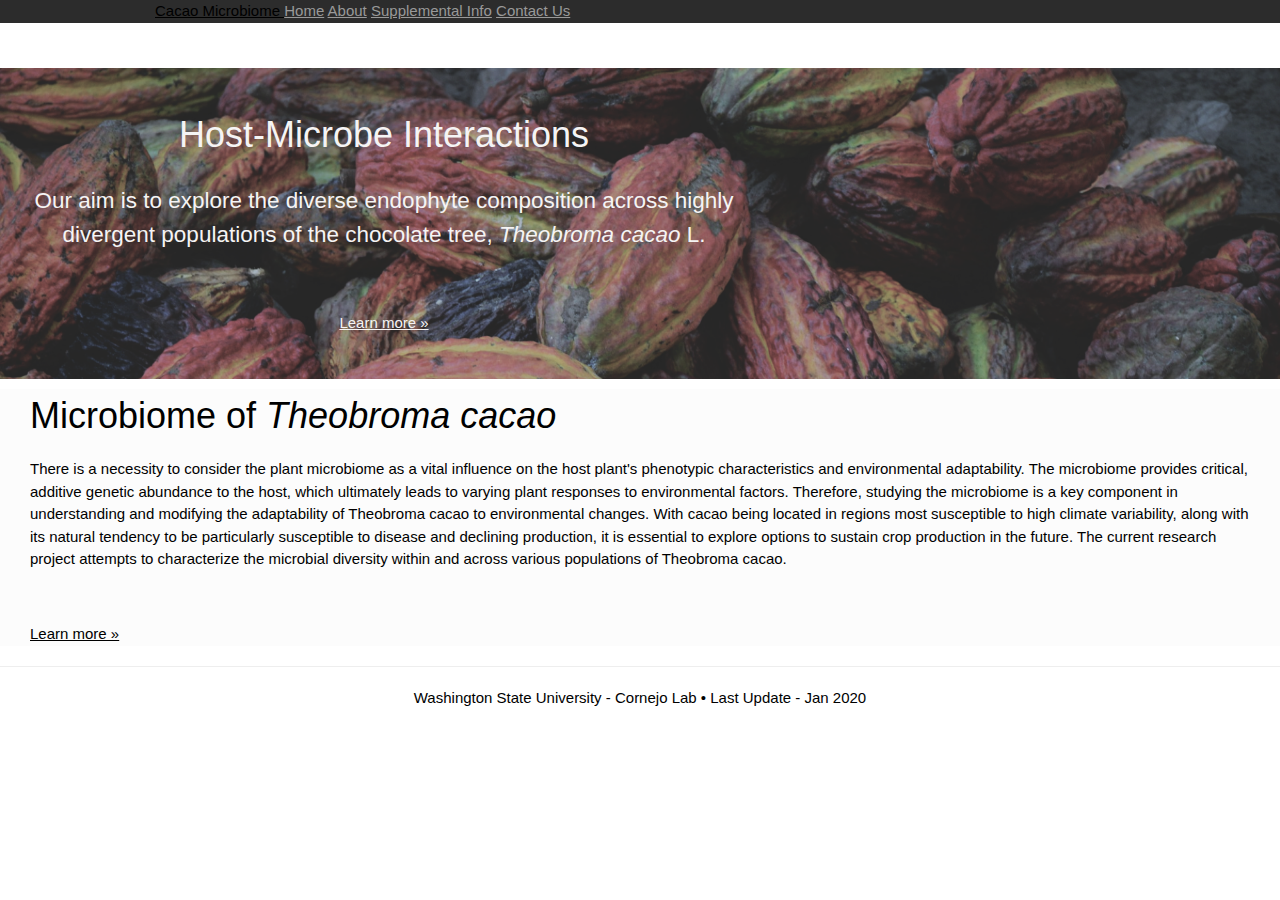
==== index.html @ 72ea558d "Added more people to the researcher page" ====
<!DOCTYPE html>

<html lang="en">
  <head>
    <meta charset="utf-8">
    <link rel="icon" href="CSS/icon.png">
    <title>Cacao Microbiome</title>

	<!-- W3 School Template for slideshow -->
<meta name="viewport" content="width=device-width, initial-scale=1">
<link rel="stylesheet" href="https://www.w3schools.com/w3css/4/w3.css">
    <!-- Bootstrap core CSS -->
<link href="/docs/4.2/dist/css/bootstrap.min.css" rel="stylesheet" integrity="sha384-GJzZqFGwb1QTTN6wy59ffF1BuGJpLSa9DkKMp0DgiMDm4iYMj70gZWKYbI706tWS" crossorigin="anonymous">
<link rel="stylesheet" href="https://stackpath.bootstrapcdn.com/bootstrap/4.2.1/css/bootstrap.min.css" integrity="sha384-GJzZqFGwb1QTTN6wy59ffF1BuGJpLSa9DkKMp0DgiMDm4iYMj70gZWKYbI706tWS" crossorigin="anonymous">

	<!-- Custom CSS -->
<link rel="stylesheet" type="text/css" href="CSS/style.css">

    <style>
      .bd-placeholder-img {
        font-size: 1.125rem;
        text-anchor: middle;
      }

      @media (min-width: 768px) {
        .bd-placeholder-img-lg {
          font-size: 3.5rem;
        }
      }
    </style>
    <!-- Custom styles for this template -->
    <link href="jumbotron.css" rel="stylesheet">
  </head>
  <body>


     <nav class="navbar navbar-dark fixed-top site-header">
      <div class="container container2">

         <a class="navbar-brand" href="#">Cacao Microbiome
         </a>
         <a class="nav-link" href="/Research/">Home</a>

         <a class="nav-link" href="/Research/about.html">About</a>

         <a class="nav-link" href="/Research/supplement.html">Supplemental Info</a>

         <a class="nav-link" href="/Research/contact.html">Contact Us</a>
    </div>
  </nav>   

<main role="main">

  <!-- Main jumbotron for a primary marketing message or call to action -->
  <div class="jumbotron container3">
    <div class="container homeText container1"><center>
      <h1 class="display-3">Host-Microbe Interactions</h1>
      <p class="homeText2">Our aim is to explore the diverse endophyte composition across highly divergent populations of the chocolate tree, <em>Theobroma cacao</em> L.
      </p><br>
      <p><a class="btn btn-dark btn-lg" href="/Research/about.html" role="button">Learn more &raquo;</a></p>
    </center>
    </div>
  </div>
    <div class="container">
      <div class="jumbotron description m2">
        <div class="container">
          <h1 class="display-3">Microbiome of <em>Theobroma cacao</em></h1>
          <p>There is a necessity to consider the plant microbiome as a vital influence on the host plant's phenotypic characteristics and environmental adaptability. The microbiome provides critical, additive genetic abundance to the host, which ultimately leads to varying plant responses to environmental factors. Therefore, studying the microbiome is a key component in understanding and modifying the adaptability of Theobroma cacao to environmental changes. With cacao being located in regions most susceptible to high climate variability, along with its natural tendency to be particularly susceptible to disease and declining production, it is essential to explore options to sustain crop production in the future. The current research project attempts to characterize the microbial diversity within and across various populations of Theobroma cacao.
      </p><br>
      
      <p><a class="btn btn-dark btn-lg" href="/Research/about.html" role="button">Learn more &raquo;</a></p>
      </div>
    </div>
   </div> 
</main>
<hr>
	<footer class="container">
			<p><center>  Washington State University - Cornejo Lab 	&bull; 	  Last Update - Jan 2020</center></p>
	</footer>

	</body>
</html>
---- CSS/style.css ----
.container1 {
	padding: 2rem;
	margin-top: 3rem;
	max-width: 60%;
}

.container2 {
    padding-right: 15px;
    padding-left: 15px;
    margin-right: auto;
    margin-left: auto;
    max-width: 1000px;
}

.container3 {
    background-image: url('cacao.png');
    background-repeat: no-repeat;
    background-size: cover;
    height: 50%;
	max-width: 100%;
}

.homeText {
	color: #F5F4F4;
}

.homeText2 {
	font-size: 1.5em;
}


.container4 {
    background: linear-gradient(-45deg, #f7774f, #c43f16, #d58523, #f0cd46);
    background-size: 400% 400%;
    animation: gradient 15s ease infinite;
}

@keyframes gradient {
    0% {
        background-position: 0% 50%;
    }
    50% {
        background-position: 100% 50%;
    }
    100% {
        background-position: 0% 50%;
    }
}


.navbar {
	background-color: #2C2C2C;
}

.nav-link {
	color: #999;
    transition: ease-in-out color .15s;
    padding-bottom: .5;
    padding-top: .5;
}

.nav-link:hover {
	color: #F5F4F4;
}


.description {
	padding-right: 2em;
	padding-left: 2em;
}

.jumbo1 {
    background-color: #f8f9fa;
	overflow: hidden!important;
}

.m1 {
	margin: 15px;
}

.m2 {
	background-color: #FCFCFC;
}

.m3 {
	margin-top: 3em;
}

.head2 {
	font-size: 3rem;
    font-weight: 300;
}

.head3 {
	font-size: 2rem;
    font-weight: 300;
    padding-left: 1.5em;
}
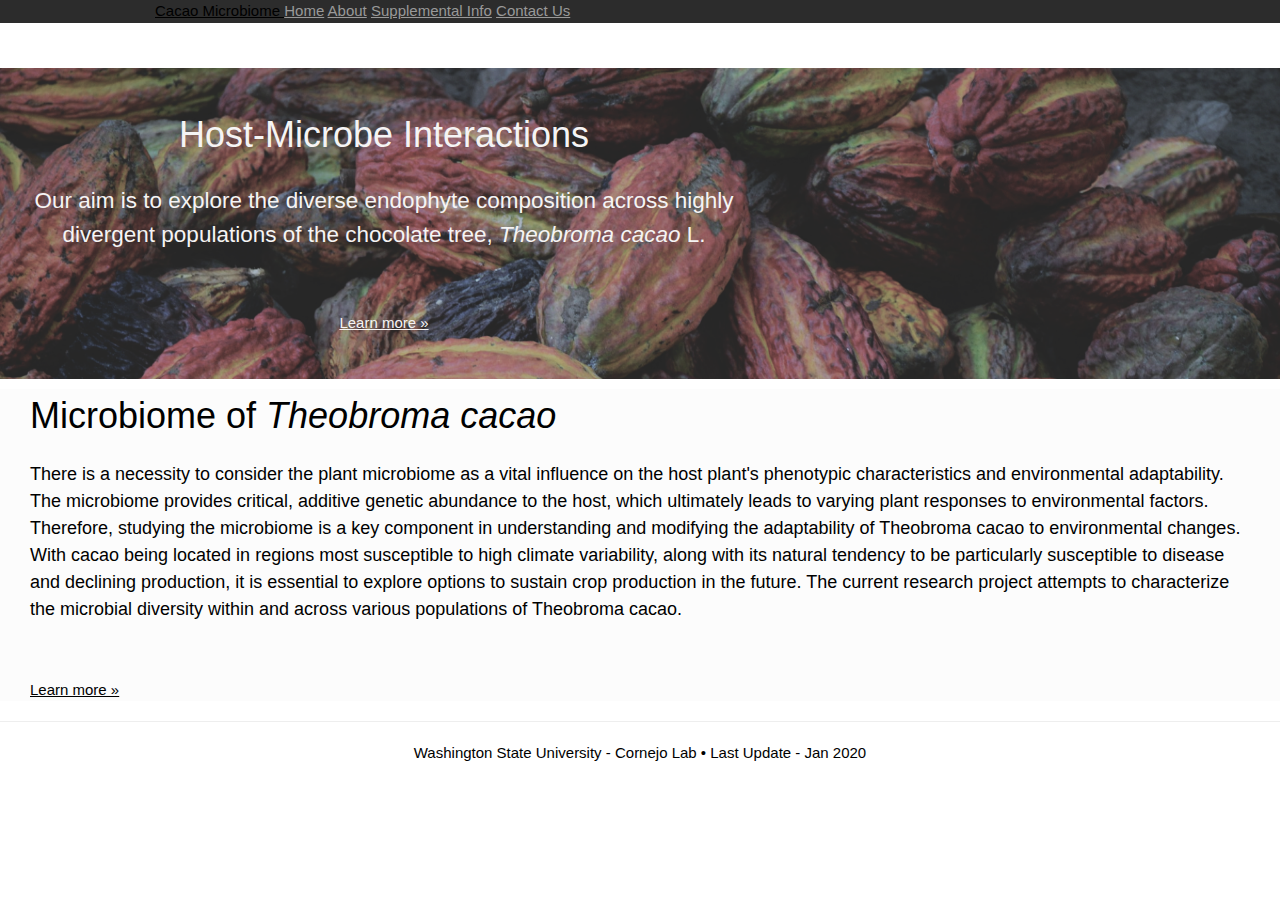
==== commit b114e507: "Fixed some issues with the supplemental page, added details to the about page, and reformated the te" ====
--- a/index.html
+++ b/index.html
@@ -65,8 +65,9 @@
       <div class="jumbotron description m2">
         <div class="container">
           <h1 class="display-3">Microbiome of <em>Theobroma cacao</em></h1>
-          <p>There is a necessity to consider the plant microbiome as a vital influence on the host plant's phenotypic characteristics and environmental adaptability. The microbiome provides critical, additive genetic abundance to the host, which ultimately leads to varying plant responses to environmental factors. Therefore, studying the microbiome is a key component in understanding and modifying the adaptability of Theobroma cacao to environmental changes. With cacao being located in regions most susceptible to high climate variability, along with its natural tendency to be particularly susceptible to disease and declining production, it is essential to explore options to sustain crop production in the future. The current research project attempts to characterize the microbial diversity within and across various populations of Theobroma cacao.
-      </p><br>
+          <p class="text1">There is a necessity to consider the plant microbiome as a vital influence on the host plant's phenotypic characteristics and environmental adaptability. The microbiome provides critical, additive genetic abundance to the host, which ultimately leads to varying plant responses to environmental factors. Therefore, studying the microbiome is a key component in understanding and modifying the adaptability of Theobroma cacao to environmental changes. With cacao being located in regions most susceptible to high climate variability, along with its natural tendency to be particularly susceptible to disease and declining production, it is essential to explore options to sustain crop production in the future. The current research project attempts to characterize the microbial diversity within and across various populations of Theobroma cacao.
+          </p>
+        <br>
       
       <p><a class="btn btn-dark btn-lg" href="/Research/about.html" role="button">Learn more &raquo;</a></p>
       </div>
--- a/CSS/style.css
+++ b/CSS/style.css
@@ -18,6 +18,14 @@
     background-size: cover;
     height: 50%;
 	max-width: 100%;
+}
+
+.text1 {
+	font-size: 18px;
+}
+
+body {
+	font-family: 'Proxima Nova Soft', 'Helvetica Neue', sans-serif;
 }
 
 .homeText {
@@ -63,7 +71,6 @@
 	color: #F5F4F4;
 }
 
-
 .description {
 	padding-right: 2em;
 	padding-left: 2em;
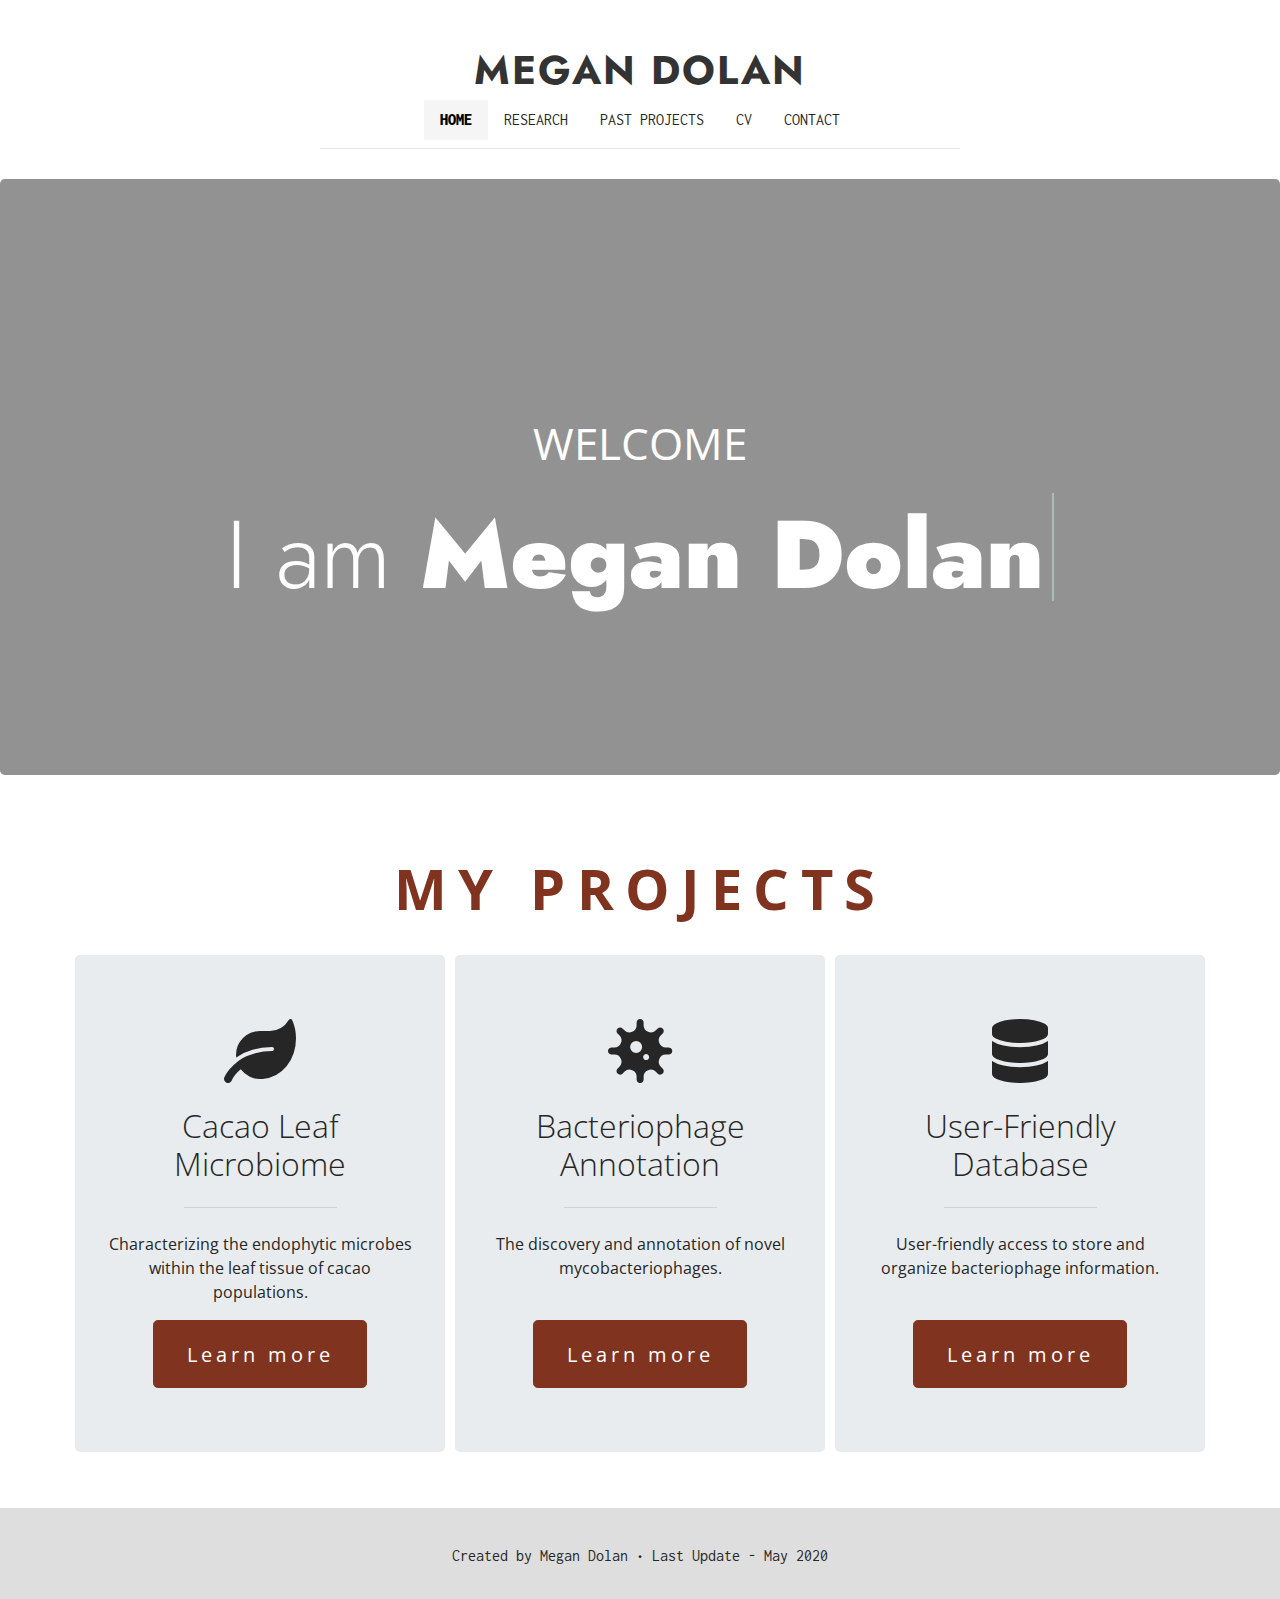
==== commit c0a64b88: "Changed research website completely" ====
--- a/index.html
+++ b/index.html
@@ -1,83 +1,121 @@
 <!DOCTYPE html>
 
 <html lang="en">
-  <head>
-    <meta charset="utf-8">
-    <link rel="icon" href="CSS/icon.png">
-    <title>Cacao Microbiome</title>
+	<head>
+    	<meta charset="utf-8">
+		  <!-- Tab Icon --> 
+    	  <link rel="shortcut icon" href="https://repo.wsu.edu/spine/1/favicon.ico">
+    	  <title>Megan Dolan</title>
 
-	<!-- W3 School Template for slideshow -->
-<meta name="viewport" content="width=device-width, initial-scale=1">
-<link rel="stylesheet" href="https://www.w3schools.com/w3css/4/w3.css">
-    <!-- Bootstrap core CSS -->
-<link href="/docs/4.2/dist/css/bootstrap.min.css" rel="stylesheet" integrity="sha384-GJzZqFGwb1QTTN6wy59ffF1BuGJpLSa9DkKMp0DgiMDm4iYMj70gZWKYbI706tWS" crossorigin="anonymous">
-<link rel="stylesheet" href="https://stackpath.bootstrapcdn.com/bootstrap/4.2.1/css/bootstrap.min.css" integrity="sha384-GJzZqFGwb1QTTN6wy59ffF1BuGJpLSa9DkKMp0DgiMDm4iYMj70gZWKYbI706tWS" crossorigin="anonymous">
+      <!-- Font Awesome -->
+        <link href="CSS/all.css" rel="stylesheet">
 
-	<!-- Custom CSS -->
-<link rel="stylesheet" type="text/css" href="CSS/style.css">
+    	<!-- Bootstrap core CSS -->
+    		<link rel="stylesheet" href="https://stackpath.bootstrapcdn.com/bootstrap/4.4.1/css/bootstrap.min.css" integrity="sha384-Vkoo8x4CGsO3+Hhxv8T/Q5PaXtkKtu6ug5TOeNV6gBiFeWPGFN9MuhOf23Q9Ifjh" crossorigin="anonymous">
 
-    <style>
-      .bd-placeholder-img {
-        font-size: 1.125rem;
-        text-anchor: middle;
-      }
+		  <!-- Custom CSS -->
+			  <link rel="stylesheet" type="text/css" href="CSS/style.css">
 
-      @media (min-width: 768px) {
-        .bd-placeholder-img-lg {
-          font-size: 3.5rem;
-        }
-      }
-    </style>
-    <!-- Custom styles for this template -->
-    <link href="jumbotron.css" rel="stylesheet">
-  </head>
-  <body>
-
-
-     <nav class="navbar navbar-dark fixed-top site-header">
-      <div class="container container2">
-
-         <a class="navbar-brand" href="#">Cacao Microbiome
-         </a>
-         <a class="nav-link" href="/Research/">Home</a>
-
-         <a class="nav-link" href="/Research/about.html">About</a>
-
-         <a class="nav-link" href="/Research/supplement.html">Supplemental Info</a>
-
-         <a class="nav-link" href="/Research/contact.html">Contact Us</a>
-    </div>
-  </nav>   
-
-<main role="main">
-
-  <!-- Main jumbotron for a primary marketing message or call to action -->
-  <div class="jumbotron container3">
-    <div class="container homeText container1"><center>
-      <h1 class="display-3">Host-Microbe Interactions</h1>
-      <p class="homeText2">Our aim is to explore the diverse endophyte composition across highly divergent populations of the chocolate tree, <em>Theobroma cacao</em> L.
-      </p><br>
-      <p><a class="btn btn-dark btn-lg" href="/Research/about.html" role="button">Learn more &raquo;</a></p>
-    </center>
-    </div>
-  </div>
-    <div class="container">
-      <div class="jumbotron description m2">
-        <div class="container">
-          <h1 class="display-3">Microbiome of <em>Theobroma cacao</em></h1>
-          <p class="text1">There is a necessity to consider the plant microbiome as a vital influence on the host plant's phenotypic characteristics and environmental adaptability. The microbiome provides critical, additive genetic abundance to the host, which ultimately leads to varying plant responses to environmental factors. Therefore, studying the microbiome is a key component in understanding and modifying the adaptability of Theobroma cacao to environmental changes. With cacao being located in regions most susceptible to high climate variability, along with its natural tendency to be particularly susceptible to disease and declining production, it is essential to explore options to sustain crop production in the future. The current research project attempts to characterize the microbial diversity within and across various populations of Theobroma cacao.
-          </p>
-        <br>
-      
-      <p><a class="btn btn-dark btn-lg" href="/Research/about.html" role="button">Learn more &raquo;</a></p>
+    	<!-- Google Fonts -->
+    		<link href="https://fonts.googleapis.com/css2?family=Inconsolata:wght@300&display=swap" rel="stylesheet">
+    		<link href="https://fonts.googleapis.com/css2?family=Jost:wght@200;300&display=swap" rel="stylesheet">
+	</head>
+	<body>
+		<nav>
+			<div class="adjust">
+				<a href="#" id="headtxt">MEGAN DOLAN</a>
+			</div>
+			<div id="nav">
+				<ul class="nav justify-content-center" id="navtext">
+  					<li class="nav-item">
+   						<a class="nav-link navlink bolded" href="#">HOME</a>
+  					</li>
+  					<li class="nav-item">
+    					<a class="nav-link navlink" href="/Users/mgndolan/Desktop/My%20Bio%20Website/research.html">RESEARCH</a>
+  					</li>
+            <li class="nav-item">
+              <a class="nav-link navlink" href="/Users/mgndolan/Desktop/My%20Bio%20Website/pastprojects.html">PAST PROJECTS</a>
+            </li>
+  					<li class="nav-item">
+    					<a class="nav-link navlink" href="/Users/mgndolan/Desktop/My%20Bio%20Website/cv.html">CV</a>
+  					</li>
+  					<li class="nav-item">
+    					<a class="nav-link navlink" href="/Users/mgndolan/Desktop/My%20Bio%20Website/contact.html">CONTACT</a>
+  					</li>
+				</ul>
+				<hr>
+			</div>
+		</nav>
+		<div class="jumbotron" style="vertical-align:middle;background: linear-gradient(rgba(38,38,38,0.5),rgba(38,38,38,0.5)), url('CSS/megan.jpg');background-repeat: no-repeat;background-position: 50% 3%;background-size: cover;background-attachment: fixed;">
+			<div id="centered">
+				<br>
+				<h3 class="banner">WELCOME</h3>
+        <h1 class="cd-headline clip">
+          <span class="blc">I am </span>
+          <span class="cd-words-wrapper">
+              <b class="is-visible bolded">Megan Dolan</b>
+              <b class="bolded">a Developer</b>
+              <b class="bolded">a Coder</b>
+              <b class="bolded">a Biologist</b>
+          </span>
+        </h1><br><br>
+        <!-- <p class="banner2">I am currently pursuing a Master's degree in biology with a focus in bioinformatics.</p> -->
+				<br>
+			</div>
+		</div>
+    <div class="container"><br><br>
+      <h4 class="xlarge" id="centered">My Projects</h4><br>
+      <div class="row justify-content-between">
+        <div class="col jumbotron">
+          <center>
+          <div><i class="fas fa-leaf fa-4x"></i></div>
+          <br>
+          <h1 class="display-4 researchFont">Cacao Leaf Microbiome</h1>
+          <hr class="my-4">
+            <p>Characterizing the endophytic microbes within the leaf tissue of cacao populations.</p>
+            <a class="btn btn-primary btn-lg learn-more" href="/Users/mgndolan/Desktop/My%20Bio%20Website/research.html" role="button">Learn more</a>
+          </center>   
+        </div>
+        <div class="col jumbotron">
+          <center>
+          <div><i class="fas fa-virus fa-4x"></i></div>
+          <br>
+          <h1 class="display-4 researchFont">Bacteriophage Annotation</h1>
+          <hr class="my-4">
+            <p>The discovery and annotation of novel mycobacteriophages.</p><br>
+            <a class="btn btn-primary btn-lg learn-more" href="/Users/mgndolan/Desktop/My%20Bio%20Website/pastprojects.html" role="button">Learn more</a>
+          </center>  
+        </div>
+        <div class="col jumbotron">
+          <center>
+          <div><i class="fas fa-database fa-4x"></i></div>
+          <br>
+          <h1 class="display-4 researchFont">User-Friendly Database</h1>
+          <hr class="my-4">
+            <p>User-friendly access to store and organize bacteriophage information.</p><br>
+            <a class="btn btn-primary btn-lg learn-more" href="/Users/mgndolan/Desktop/My%20Bio%20Website/pastprojects.html" role="button">Learn more</a> 
+          </center> 
+        </div>
       </div>
     </div>
-   </div> 
-</main>
-<hr>
-	<footer class="container">
-			<p><center>  Washington State University - Cornejo Lab 	&bull; 	  Last Update - Jan 2020</center></p>
-	</footer>
+    <br> 
+  		<footer>
+			<p><center>  Created by Megan Dolan    &bull; 	  Last Update - May 2020</center></p>
+		</footer>
+        <!-- jQuery -->
+        <script src="js/jquery-3.0.0.min.js"></script>
+        <script src="js/jquery-migrate-3.0.0.min.js"></script>
 
-	</body>
+        <!-- popper.min -->
+        <script src="js/popper.min.js"></script>
+
+        <!-- bootstrap -->
+        <script src="js/bootstrap.min.js"></script>
+
+        <!-- animated.headline -->
+        <script src="js/animated.headline.js"></script>
+
+        <!-- scrollIt -->
+        <script src="js/scrollIt.min.js"></script>
+ 	</body>
 </html>--- a/CSS/style.css
+++ b/CSS/style.css
@@ -1,105 +1,319 @@
-.container1 {
-	padding: 2rem;
-	margin-top: 3rem;
-	max-width: 60%;
-}
-
-.container2 {
-    padding-right: 15px;
-    padding-left: 15px;
-    margin-right: auto;
-    margin-left: auto;
-    max-width: 1000px;
-}
-
-.container3 {
-    background-image: url('cacao.png');
-    background-repeat: no-repeat;
+@import url('https://fonts.googleapis.com/css2?family=Playfair+Display:wght@800&display=swap');
+@import url(https://fonts.googleapis.com/css?family=Open+Sans:300,400,700);
+
+body {
+	color: rgb(38,38,38);
+	font-family: 'Open Sans', sans-serif;
+}
+
+#headtxt {
+	text-align: center;
+	font-size: 40px;
+	font-weight: 700;
+    letter-spacing: .05em;
+	font-family: 'Jost', sans-serif;
+	/*font-family: 'Inconsolata', monospace;*/
+	color: rgb(51, 51, 51);
+}
+
+.headtxt {
+	font-family: 'Jost', sans-serif;
+}
+
+#headtxt:hover {
+	text-decoration:none;
+}
+
+#navtext {
+	font-family: 'Inconsolata', monospace;
+	color: rgb(38,38,38);
+}
+
+#tdevil1 {
+	vertical-align: middle;
+	background-image: url('CSS/cacao.png');
+	background-repeat: no-repeat;
+	/*background-position: undefined;*/
+	background-color: transparent;
     background-size: cover;
-    height: 50%;
-	max-width: 100%;
-}
-
-.text1 {
-	font-size: 18px;
-}
-
-body {
-	font-family: 'Proxima Nova Soft', 'Helvetica Neue', sans-serif;
-}
-
-.homeText {
-	color: #F5F4F4;
-}
-
-.homeText2 {
+    background-attachment: fixed;
+    background-position: 50% 35%;
+}
+
+.adjust {
+	margin-top: 40px;
+	text-align: center;
+}
+
+a {
+	color: rgb(38,38,38);
+}
+
+.navlink:hover {
+	color: rgb(8,8,8);
+	background-color: rgb(240, 240, 240);
+	letter-spacing: .15em;
+}
+
+hr {
+	width: 50%;
+	margin-bottom: 30px;
+	margin-top: 0.5rem;
+}
+
+#clean-background {
+	background-color: white;
+}
+
+footer {
+	background-color: rgb(222,222,222);
+	border-width: 100%;
+	padding-top: 20px;
+	padding-bottom: 15px;
+	font-family: 'Inconsolata', monospace;
+}
+
+.banner {
+	/*font-family: 'Playfair Display', serif;*/
+	/*font-family: 'Inconsolata', monospace;*/
+	font-weight: 400;
+	font-size: 44px;
+	color: white;
+	margin-top: 150px;
+	text-align: center;
+}
+
+.banner2 {
+	/*font-family: 'Playfair Display', serif;*/
+	/*font-family: 'Inconsolata', monospace;*/
+	font-weight: 200;
+	font-size: 22px;
+	color: white;
+	margin-bottom: 120px;
+	text-align: center;
+}
+
+section {
+	width: 100%;
+	margin: 0px auto;
+	padding: 10px;
+	max-width: 1000px;
+	font-size: 1.2em;
+	line-height: 1.6em;
+	box-sizing: border-box;
+}
+
+h4 {
+    color: rgb(128, 52, 31);
+    font-weight: 700;
+    letter-spacing: .2em;
+    text-transform: uppercase;
+    text-align: center;
+    font-size: 1.2rem;
+}
+
+.header3 {
+	color: rgb(128, 52, 31);
+	font-weight: 700;
+}
+
+h2.header2 {
+	font-size: 2.8rem;
+	text-align: center;
+	margin-bottom: 0;
+	color: #000;
+	margin: 2rem 0;
+	line-height: 1.0208;
+	font-family: Poppins;
+    font-weight: 600;
+    font-style: normal;
+    letter-spacing: 0em;
+    text-transform: none;
+}
+
+#centered {
+	text-align: center;
+}
+
+.learn-more {
+	color: #fff;
+    background-color: rgb(128, 52, 31);/* #92bf58;*/
+    border-color: rgb(128, 52, 31); /*#92bf58;*/
+    display: inline-block;
+    line-height: normal;
+    padding: 1.2rem 2.004rem;
+    letter-spacing: .2em;
+}
+
+.learn-more:hover {
+	color: #fff;
+    background-color: rgb(176, 82, 56); /*#c1e88e;*/
+    border-color: rgb(176, 82, 56);/* #c1e88e;*/
+    letter-spacing: .25em;
+    text-decoration:none;
+}
+
+.col {
+	margin-left: 5px;
+	margin-right: 5px;
+}
+
+.researchFont {
+	font-size: 2rem;
+}
+
+a.bolded {
+	font-weight: 900;
+	color: black;
+	background-color: rgb(245, 245, 245);
+}
+.bolded {
+	font-weight: 900;
+}
+
+#color {
+	color: #fff;
+	background-color: rgb(128, 52, 31); /*#92bf58;*/
+}
+
+hr.style-eight {
+    overflow: visible; /* For IE */
+    padding: 0;
+    border: none;
+    border-top: medium double #333;
+    color: #333;
+    text-align: center;
+}
+hr.style-eight:after {
+    content: "§";
+    display: inline-block;
+    position: relative;
+    top: -0.7em;
+    font-size: 1.5em;
+    padding: 0 0.25em;
+    background: white;
+}
+
+hr.style-two {
+    border: 0;
+    height: 1px;
+    background-image: linear-gradient(to right, rgba(0, 0, 0, 0), rgba(0, 0, 0, 0.75), rgba(0, 0, 0, 0));
+}
+
+#light-background {
+	background-color: rgb(247, 247, 247);
+}
+
+.spacing {
+	padding-left: 70px;
+	padding-right: 70px;
+}
+
+.xlarge {
+	font-size: 3.5em;
+}
+
+.small {
 	font-size: 1.5em;
 }
 
-
-.container4 {
-    background: linear-gradient(-45deg, #f7774f, #c43f16, #d58523, #f0cd46);
-    background-size: 400% 400%;
-    animation: gradient 15s ease infinite;
-}
-
-@keyframes gradient {
-    0% {
-        background-position: 0% 50%;
-    }
-    50% {
-        background-position: 100% 50%;
-    }
-    100% {
-        background-position: 0% 50%;
-    }
-}
-
-
-.navbar {
-	background-color: #2C2C2C;
-}
-
-.nav-link {
-	color: #999;
-    transition: ease-in-out color .15s;
-    padding-bottom: .5;
-    padding-top: .5;
-}
-
-.nav-link:hover {
-	color: #F5F4F4;
-}
-
-.description {
-	padding-right: 2em;
-	padding-left: 2em;
-}
-
-.jumbo1 {
-    background-color: #f8f9fa;
-	overflow: hidden!important;
-}
-
-.m1 {
-	margin: 15px;
-}
-
-.m2 {
-	background-color: #FCFCFC;
-}
-
-.m3 {
-	margin-top: 3em;
-}
-
-.head2 {
-	font-size: 3rem;
+.xsmall {
+	font-size: 1.2em;
+}
+
+.spacing2 {
+	padding-left: 100px;
+}
+
+.imglink {
+	color: rgb(128, 52, 31);/*#92bf58;*/
+}
+
+.imglink:hover {
+	color: rgb(176, 82, 56); /*#c1e88e;*/
+	text-decoration:none;
+}
+
+.profileImg {
+	border-radius: 50%;
+}
+
+.xtraPadding {
+	padding-left: 60px;
+	padding-right: 60px;
+}
+
+.cd-headline {
+  font-family: 'Jost', sans-serif;
+  /*font-family: 'Inconsolata', monospace;*/
+  font-size: 3rem;
+  line-height: 1.2;
+  color: white;
+}
+
+@media only screen and (min-width: 768px) {
+  .cd-headline {
+    font-size: 4.4rem;
     font-weight: 300;
-}
-
-.head3 {
-	font-size: 2rem;
-    font-weight: 300;
-    padding-left: 1.5em;
+  }
+}
+@media only screen and (min-width: 1170px) {
+  .cd-headline {
+    font-size: 6rem;
+  }
+}
+.cd-words-wrapper {
+  display: inline-block;
+  position: relative;
+  text-align: left;
+}
+
+.cd-words-wrapper b {
+  display: inline-block;
+  position: absolute;
+  white-space: nowrap;
+  left: 0;
+  top: 0;
+}
+
+.cd-words-wrapper b.is-visible {
+  position: relative;
+}
+
+.no-js .cd-words-wrapper b {
+  opacity: 0;
+}
+
+.no-js .cd-words-wrapper b.is-visible {
+  opacity: 1;
+}
+
+/* xclip */
+.cd-headline.clip span {
+  display: inline-block;
+  padding: .2em 0;
+}
+
+.cd-headline.clip .cd-words-wrapper {
+  overflow: hidden;
+  vertical-align: top;
+}
+
+.cd-headline.clip .cd-words-wrapper::after {
+  /* line */
+  content: '';
+  position: absolute;
+  top: 10%;
+  right: 0;
+  width: 2px;
+  height: 70%;
+  background-color: #aebcb9;
+}
+
+.cd-headline.clip b {
+  opacity: 0;
+}
+
+.cd-headline b.is-visible {
+  opacity: 1;
 }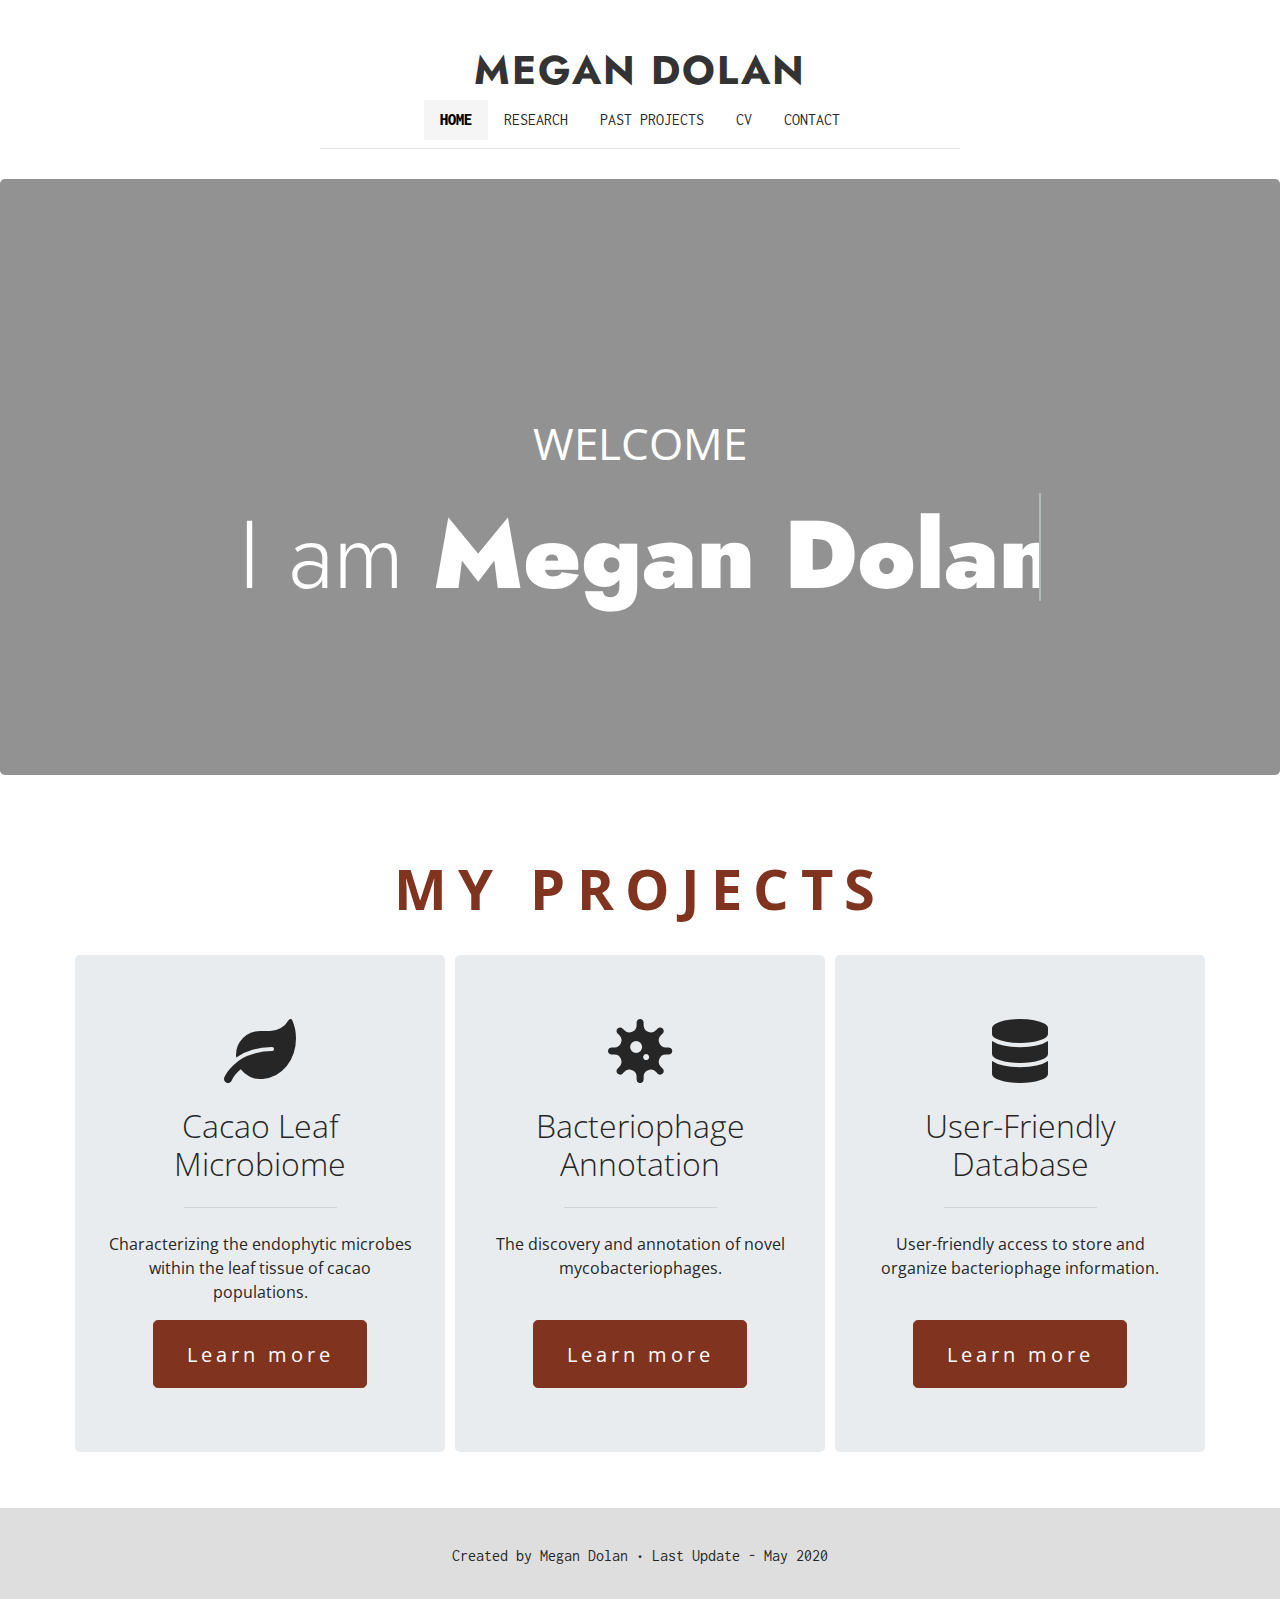
==== commit c578492c: "Attempting to fix navbar on index page" ====
--- a/index.html
+++ b/index.html
@@ -31,16 +31,16 @@
    						<a class="nav-link navlink bolded" href="#">HOME</a>
   					</li>
   					<li class="nav-item">
-    					<a class="nav-link navlink" href="/Users/mgndolan/Desktop/My%20Bio%20Website/research.html">RESEARCH</a>
+    					<a class="nav-link navlink" href="/research.html">RESEARCH</a>
   					</li>
             <li class="nav-item">
-              <a class="nav-link navlink" href="/Users/mgndolan/Desktop/My%20Bio%20Website/pastprojects.html">PAST PROJECTS</a>
+              <a class="nav-link navlink" href="/pastprojects.html">PAST PROJECTS</a>
             </li>
   					<li class="nav-item">
-    					<a class="nav-link navlink" href="/Users/mgndolan/Desktop/My%20Bio%20Website/cv.html">CV</a>
+    					<a class="nav-link navlink" href="/cv.html">CV</a>
   					</li>
   					<li class="nav-item">
-    					<a class="nav-link navlink" href="/Users/mgndolan/Desktop/My%20Bio%20Website/contact.html">CONTACT</a>
+    					<a class="nav-link navlink" href="/contact.html">CONTACT</a>
   					</li>
 				</ul>
 				<hr>
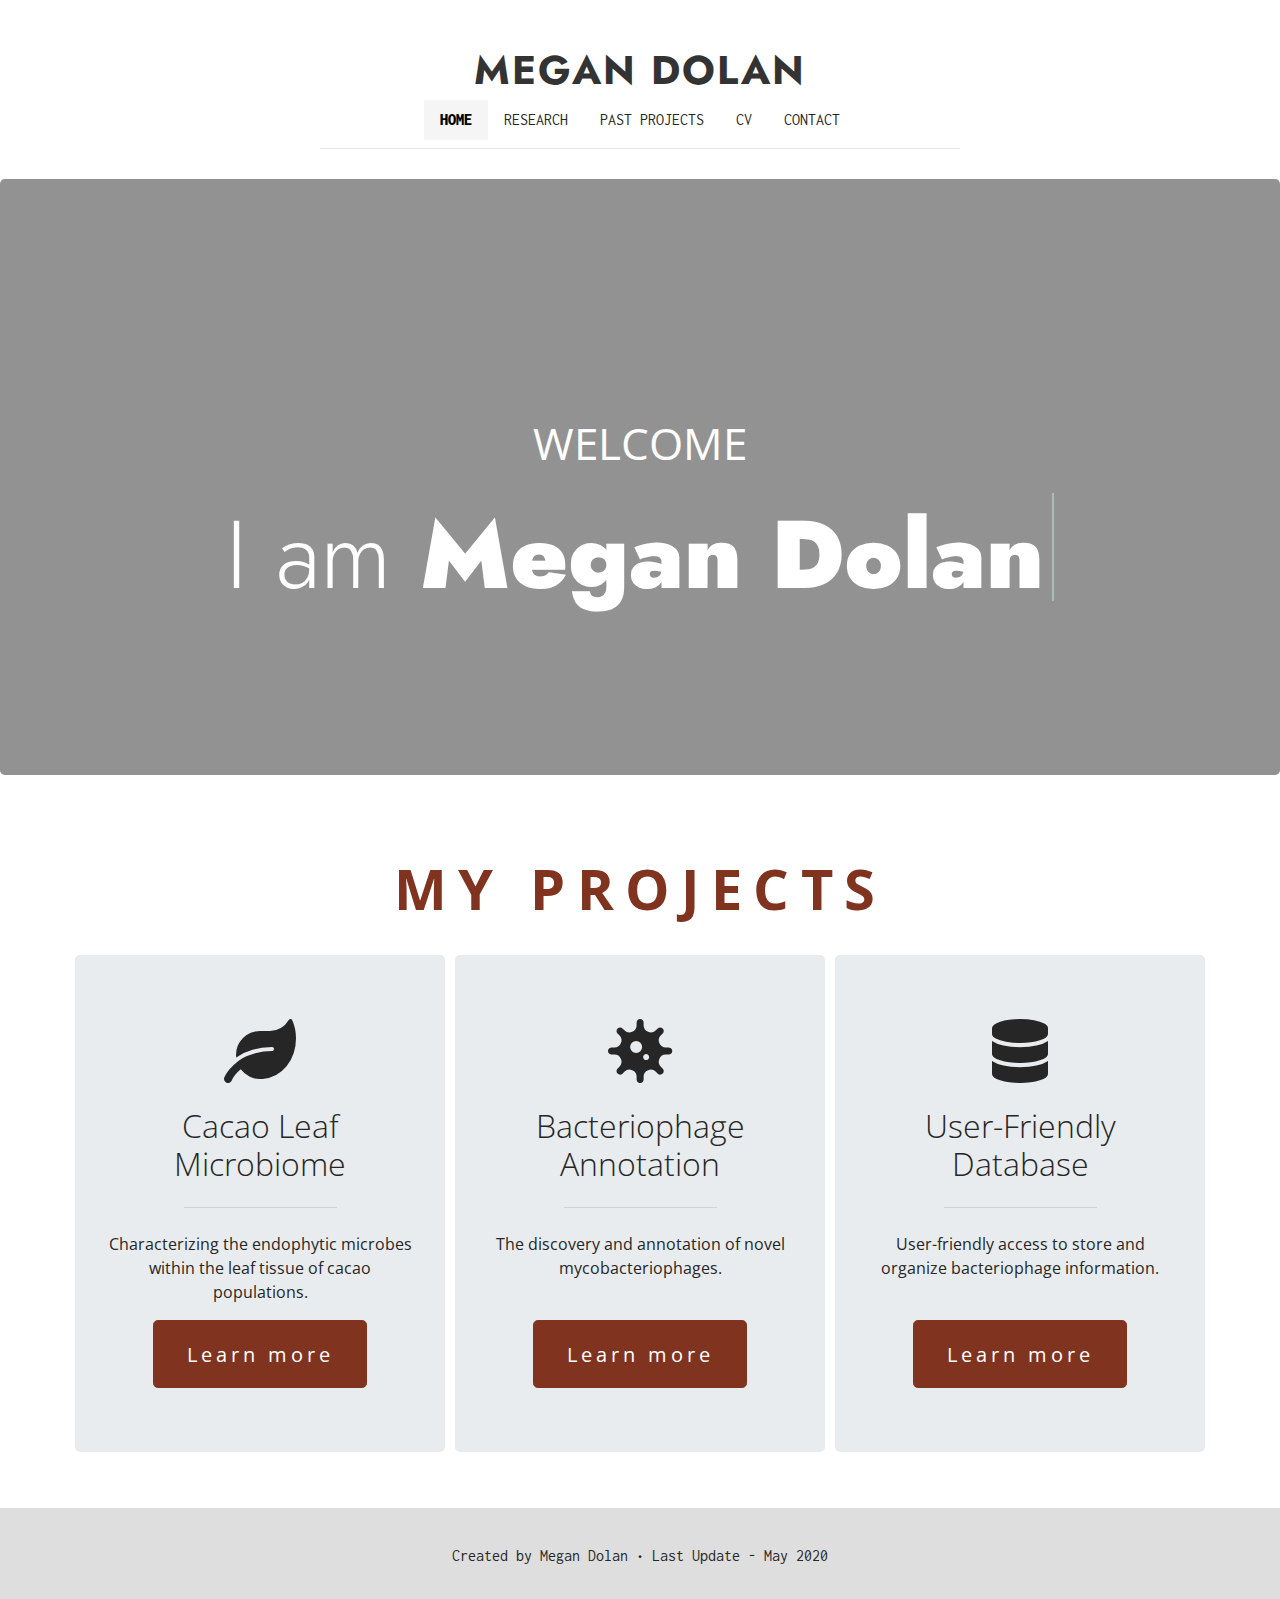
==== commit dbff55f0: "Fixed a few links and updated CV" ====
--- a/index.html
+++ b/index.html
@@ -31,16 +31,16 @@
    						<a class="nav-link navlink bolded" href="#">HOME</a>
   					</li>
   					<li class="nav-item">
-    					<a class="nav-link navlink" href="/research.html">RESEARCH</a>
+    					<a class="nav-link navlink" href="/Research/research.html">RESEARCH</a>
   					</li>
             <li class="nav-item">
-              <a class="nav-link navlink" href="/pastprojects.html">PAST PROJECTS</a>
+              <a class="nav-link navlink" href="/Research/pastprojects.html">PAST PROJECTS</a>
             </li>
   					<li class="nav-item">
-    					<a class="nav-link navlink" href="/cv.html">CV</a>
+    					<a class="nav-link navlink" href="/Research/cv.html">CV</a>
   					</li>
   					<li class="nav-item">
-    					<a class="nav-link navlink" href="/contact.html">CONTACT</a>
+    					<a class="nav-link navlink" href="/Research/contact.html">CONTACT</a>
   					</li>
 				</ul>
 				<hr>
@@ -73,7 +73,7 @@
           <h1 class="display-4 researchFont">Cacao Leaf Microbiome</h1>
           <hr class="my-4">
             <p>Characterizing the endophytic microbes within the leaf tissue of cacao populations.</p>
-            <a class="btn btn-primary btn-lg learn-more" href="/Users/mgndolan/Desktop/My%20Bio%20Website/research.html" role="button">Learn more</a>
+            <a class="btn btn-primary btn-lg learn-more" href="/Research/research.html" role="button">Learn more</a>
           </center>   
         </div>
         <div class="col jumbotron">
@@ -83,7 +83,7 @@
           <h1 class="display-4 researchFont">Bacteriophage Annotation</h1>
           <hr class="my-4">
             <p>The discovery and annotation of novel mycobacteriophages.</p><br>
-            <a class="btn btn-primary btn-lg learn-more" href="/Users/mgndolan/Desktop/My%20Bio%20Website/pastprojects.html" role="button">Learn more</a>
+            <a class="btn btn-primary btn-lg learn-more" href="/Research/pastprojects.html" role="button">Learn more</a>
           </center>  
         </div>
         <div class="col jumbotron">
@@ -93,7 +93,7 @@
           <h1 class="display-4 researchFont">User-Friendly Database</h1>
           <hr class="my-4">
             <p>User-friendly access to store and organize bacteriophage information.</p><br>
-            <a class="btn btn-primary btn-lg learn-more" href="/Users/mgndolan/Desktop/My%20Bio%20Website/pastprojects.html" role="button">Learn more</a> 
+            <a class="btn btn-primary btn-lg learn-more" href="/Research/pastprojects.html" role="button">Learn more</a> 
           </center> 
         </div>
       </div>
